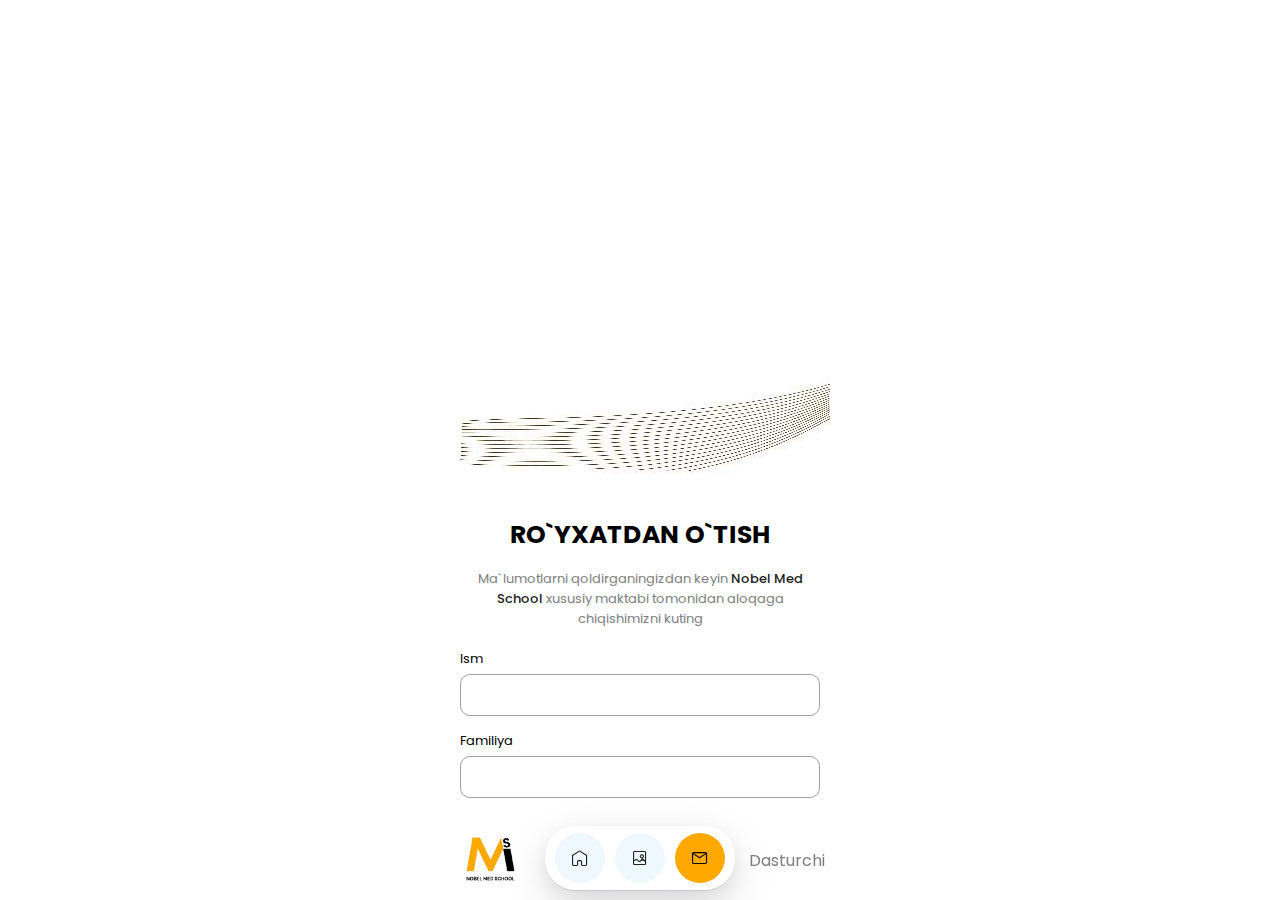
==== index.html @ 91735ce0 "Add files via upload" ====
<!DOCTYPE html>
<html lang="en">
  <head>
    <meta charset="UTF-8" />
    <meta http-equiv="X-UA-Compatible" content="IE=edge" />
    <meta name="viewport" content="width=device-width, initial-scale=1.0" />
    <link rel="shortcut icon" href="img/favicon.png" type="image/x-icon" />
    <title>NOBEL MED SCHOOL</title>
    <link
      href="https://cdn.jsdelivr.net/npm/bootstrap@5.0.2/dist/css/bootstrap.min.css"
      rel="stylesheet"
      integrity="sha384-EVSTQN3/azprG1Anm3QDgpJLIm9Nao0Yz1ztcQTwFspd3yD65VohhpuuCOmLASjC"
      crossorigin="anonymous"
    />
    <link rel="preconnect" href="https://fonts.googleapis.com" />
    <link rel="preconnect" href="https://fonts.gstatic.com" crossorigin />
    <link
      href="https://fonts.googleapis.com/css2?family=Poppins:ital,wght@0,100;0,200;0,300;0,400;0,500;0,600;0,700;0,800;0,900;1,100;1,200;1,300;1,400;1,500;1,600;1,700;1,800;1,900&display=swap"
      rel="stylesheet"
    />
    <link rel="stylesheet" href="css/main.css" />
    <link rel="stylesheet" href="css/lineicons.css" />
  </head>
  <body>
    <div class="preloader">
      <div class="counter">0</div>
    </div>
    <div class="effect"></div>
    <main id="scrollbar">
      <!-- Menu -->
      <div class="header">
        <img src="img/logo-c.png" alt="logo" class="img-fluid logo" />
        <a href="https://t.me/adesign23" class="contact-me"> dasturchi </a>
        <menu>
          <ul>
            <li>
              <a href="contact.html">
                <i class="lni lni-home"></i>
              </a>
            </li>
            <li>
              <a href="gallery.html">
                <i class="lni lni-image"></i>
              </a>
            </li>
            <li>
              <a href="index.html" class="active">
                <i class="lni lni-envelope"></i>
              </a>
            </li>
          </ul>
        </menu>
      </div>
      <div class="contact-form">
        <img src="img/contact.jpg" alt="img" class="img-fluid" />
        <h2>RO`YXATDAN O`TISH</h2>
        <p class="parag">
          Ma`lumotlarni qoldirganingizdan keyin
          <span class="primary">Nobel Med School</span> xususiy maktabi
          tomonidan aloqaga chiqishimizni kuting
        </p>
        <form id="registrationForm" class="registrationForm">
          <div class="row gx-2">
            <div class="col">
              <div class="item">
                <label for="name">Ism</label>
                <input type="text" id="name" name="name" />
              </div>
            </div>
            <div class="col">
              <div class="item">
                <label for="surname">Familiya</label>
                <input type="text" id="surname" name="surname" />
              </div>
            </div>
          </div>
          <div class="row gx-2">
            <div class="col">
              <div class="item">
                <label for="fatherName">Otangizning ismi</label>
                <input type="text" id="fatherName" name="fatherName" />
              </div>
            </div>
            <div class="col">
              <div class="item">
                <label for="motherName">Onangizning ismi</label>
                <input type="text" id="motherName" name="motherName" />
              </div>
            </div>
          </div>
          <div class="row gx-2">
            <div class="col">
              <div class="item">
                <label for="phoneNumber">Telefon raqam</label>
                <input
                  type="tel"
                  id="phoneNumber"
                  name="phoneNumber"
                  patterns="\+998\d{9}"
                />
              </div>
            </div>
            <div class="col">
              <div class="item">
                <label for="classes">Sinfingiz</label>
                <select name="classes" id="classes">
                  <option value="7-sinf">7-sinf</option>
                  <option value="8-sinf">8-sinf</option>
                  <option value="9-sinf">9-sinf</option>
                  <option value="10-sinf">10-sinf</option>
                  <option value="11-sinf">11-sinf</option>
                </select>
              </div>
            </div>
          </div>
          <button type="submit">Jo'natish</button>
          <div id="loadingIndicator">Yuklanmoqda...</div>
          <div id="messageBadge" class="badgem"></div>
        </form>
      </div>
      <div class="contact-info">
        <div class="row gx-2">
          <div class="col">
            <div class="item">
              <div class="cardm">
                <a
                  href="https://www.google.com/maps/place/40%C2%B027'33.7%22N+71%C2%B012'37.9%22E/@40.459349,71.21052,16z/data=!4m4!3m3!8m2!3d40.4593611!4d71.2105278?entry=ttu"
                >
                  <i class="lni lni-map"></i>
                  <h4>manzil</h4>
                  <p>NOBEL</p>
                </a>
              </div>
            </div>
          </div>
          <div class="col">
            <div class="item">
              <div class="cardm">
                <a id="phoneIcon">
                  <i class="lni lni-phone"></i>
                  <h4>91 152 57 52</h4>
                  <p>+998 91 152 57 52</p>
                </a>
              </div>
            </div>
          </div>
          <div class="col">
            <div class="item">
              <div class="cardm">
                <a href="https://t.me/NobelRM">
                  <i class="lni lni-telegram"></i>
                  <h4>telegram</h4>
                  <p>@NobelRM</p>
                </a>
              </div>
            </div>
          </div>
        </div>
      </div>
    </main>
  </body>
  <script src="js/main.js"></script>
  <script>
    const phoneIcon = document.getElementById("phoneIcon");
    const messageBadge = document.getElementById("messageBadge");

    phoneIcon.addEventListener("click", function () {
      const phoneNumber = "+998911525752"; // Telefon raqamining qiymati

      // Telefon raqamini clipboardga saqlash
      navigator.clipboard
        .writeText(phoneNumber)
        .then(() => {
          // Bildirishnomani ko'rsatish
          showBadge(`Nusxalandi: ${phoneNumber}`, "success");
        })
        .catch((error) => {
          // Xatolik haqida bildirishnoma ko'rsatish
          showBadge("Xato: nuxsalanmadi.", "error");
          console.error("Clipboard error:", error);
        });
    });

    function showBadge(message, type) {
      messageBadge.textContent = message;
      messageBadge.className = "badge " + type;
      messageBadge.style.display = "block";
    }
  </script>
</html>
---- css/main.css ----
*,
ul,
li,
a {
  box-sizing: border-box;
  text-decoration: none;
}

#scrollbar::-webkit-scrollbar-track {
  background-color: #cccccc;
}

#scrollbar::-webkit-scrollbar {
  width: 0px;
  background-color: #f5f5f5;
}

#scrollbar::-webkit-scrollbar-thumb {
  background-color: rgb(178, 178, 178);
}

.preloader {
  width: 100%;
  height: 100vh;
  position: fixed;
  top: 0;
  left: 0;
  z-index: 9999;
  background-color: #ffa800;
  display: flex;
  justify-content: center;
  align-items: center;
  transition: all ease 0.3s;
  transition-delay: 1s;
}
.preloader .counter {
  font-size: 50px;
  font-weight: 900;
  transition: all ease 0.3s;
  transition-delay: 0.5s;
}

.preloader.fadehide {
  height: 0;
}
.preloader.fadehide .counter {
  opacity: 0;
  transform: translateY(30px);
}

.coming-soon {
  width: 100%;
  height: 100vh;
  position: absolute;
  top: 0;
  left: 0;
  display: flex;
  justify-content: center;
  align-items: center;
  background-image: url(../img/coming-soon.jpg);
  background-size: cover;
  background-repeat: no-repeat;
}
.coming-soon .text {
  text-align: center;
}
.coming-soon .text h1 {
  font-size: 60px;
  font-weight: 900;
}
.coming-soon .text p {
  padding: 0 10%;
}

body {
  margin: 0;
  display: flex;
  justify-content: center;
  align-items: center;
  font-family: "Poppins", sans-serif;
}

main {
  width: 380px;
  height: calc(100vh - 90px);
  overflow-y: scroll;
  overflow-x: hidden;
  border-radius: 10px;
  position: relative;
  padding: 10px;
}

.header {
  width: 380px;
  position: fixed;
  bottom: 10px;
  padding: 0 15px 0 0;
  display: flex;
  align-items: center;
  justify-content: space-between;
}
.header .logo {
  width: 60px;
  height: 60px;
}
.header .contact-me {
  display: block;
  text-transform: capitalize;
  color: #7e7e7e;
}

menu {
  margin: 0;
  padding: 0;
  position: fixed;
  bottom: 10px;
  left: 50%;
  z-index: 2;
  transform: translateX(-50%);
  background-color: #ffffff;
  box-shadow: rgba(17, 17, 26, 0.1) 0px 1px 0px, rgba(17, 17, 26, 0.1) 0px 8px 24px, rgba(17, 17, 26, 0.1) 0px 16px 48px;
  border-radius: 30px;
}
menu ul {
  margin: 0;
  padding: 7px 5px;
  width: 100%;
  display: flex;
  justify-content: center;
}
menu ul li {
  list-style: none;
  margin: 0 5px;
  text-transform: capitalize;
}
menu ul li a {
  width: 50px;
  height: 50px;
  display: flex;
  justify-content: center;
  align-items: center;
  padding: 10px;
  background-color: aliceblue;
  border-radius: 50%;
  color: #222222;
  transition: all ease 0.3s;
}
menu ul li a:hover {
  background-color: #ffba31;
  color: #000000;
}
menu ul li a i {
  font-size: 20px;
}
menu ul li a.active {
  background-color: #ffa800;
  color: #000000;
}

.contact-form {
  margin-bottom: 20px;
}
.contact-form h2 {
  margin: 20px 0 15px 0;
  font-size: 25px;
  font-weight: 700;
  text-align: center;
}
.contact-form p.parag {
  margin-bottom: 20px;
  font-size: 13px;
  color: #7e7e7e;
  text-align: center;
}
.contact-form p.parag span.primary {
  color: #222222;
  font-weight: 500;
}
.contact-form form .item {
  display: flex;
  flex-direction: column;
  margin-bottom: 15px;
}
.contact-form form .item label {
  font-size: 13px;
  margin-bottom: 5px;
}
.contact-form form .item input {
  width: 100%;
  height: 40px;
  padding: 20px;
  border-radius: 10px;
  border: 1px solid #a0a0a0;
}
.contact-form form .item input:focus {
  box-shadow: none;
  outline: none;
  border: 1px solid #ffa800;
}
.contact-form form .item select {
  width: 100%;
  height: 42px;
  padding: 0 10px;
  border-radius: 10px;
  border: 1px solid #a0a0a0;
}
.contact-form form .item select:focus {
  box-shadow: none;
  outline: none;
  border: 1px solid #ffa800;
}
.contact-form form button {
  width: 100%;
  height: 40px;
  padding: 0;
  text-align: center;
  text-transform: uppercase;
  cursor: pointer;
  display: flex;
  align-items: center;
  justify-content: center;
  border: none;
  background-color: #ffba31;
  border-radius: 10px;
}

#loadingIndicator {
  display: none;
  color: green;
}

.badge {
  display: none;
  height: 40px;
  padding: 15px 0;
  margin-top: 15px;
  border-radius: 10px;
  text-transform: uppercase;
}

.badge.success {
  background-color: green;
  color: white;
}

.badge.error {
  background-color: red;
  color: white;
}

.contact-info {
  width: 100%;
}
.contact-info .cardm a {
  display: block;
  padding: 15px 10px;
  border-radius: 10px;
  text-align: center;
  box-shadow: rgba(17, 17, 26, 0.05) 0px 1px 0px, rgba(17, 17, 26, 0.1) 0px 0px 8px;
}
.contact-info .cardm a i {
  font-size: 25px;
  color: #ffa800;
  margin-bottom: 12px;
}
.contact-info .cardm a h4 {
  font-size: 15px;
  margin: 0;
  color: #222222;
  text-transform: capitalize;
}
.contact-info .cardm a p {
  font-size: 12px;
  color: #a0a0a0;
  margin: 0;
  display: none;
}

#locationIcon, #phoneIcon {
  cursor: pointer;
}/*# sourceMappingURL=main.css.map */
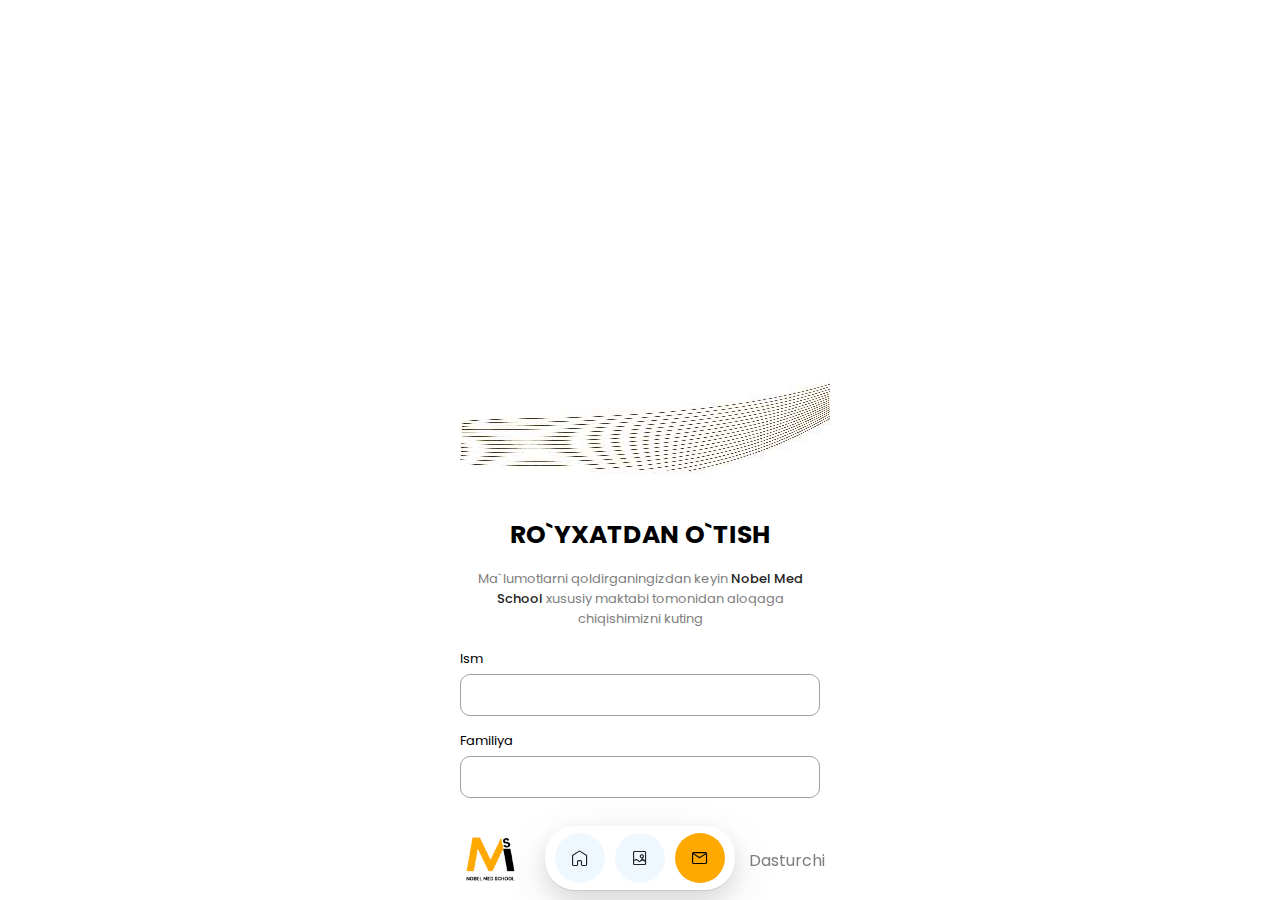
==== commit 021c0ac2: "coming soon ochirildi" ====
--- a/index.html
+++ b/index.html
@@ -25,7 +25,6 @@
     <div class="preloader">
       <div class="counter">0</div>
     </div>
-    <div class="effect"></div>
     <main id="scrollbar">
       <!-- Menu -->
       <div class="header">
@@ -147,7 +146,7 @@
           <div class="col">
             <div class="item">
               <div class="cardm">
-                <a href="https://t.me/NobelRM">
+                <a href="https://t.me/Nobel_school">
                   <i class="lni lni-telegram"></i>
                   <h4>telegram</h4>
                   <p>@NobelRM</p>
@@ -160,31 +159,5 @@
     </main>
   </body>
   <script src="js/main.js"></script>
-  <script>
-    const phoneIcon = document.getElementById("phoneIcon");
-    const messageBadge = document.getElementById("messageBadge");
-
-    phoneIcon.addEventListener("click", function () {
-      const phoneNumber = "+998911525752"; // Telefon raqamining qiymati
-
-      // Telefon raqamini clipboardga saqlash
-      navigator.clipboard
-        .writeText(phoneNumber)
-        .then(() => {
-          // Bildirishnomani ko'rsatish
-          showBadge(`Nusxalandi: ${phoneNumber}`, "success");
-        })
-        .catch((error) => {
-          // Xatolik haqida bildirishnoma ko'rsatish
-          showBadge("Xato: nuxsalanmadi.", "error");
-          console.error("Clipboard error:", error);
-        });
-    });
-
-    function showBadge(message, type) {
-      messageBadge.textContent = message;
-      messageBadge.className = "badge " + type;
-      messageBadge.style.display = "block";
-    }
-  </script>
+  <script src="js/register.js"></script>
 </html>
